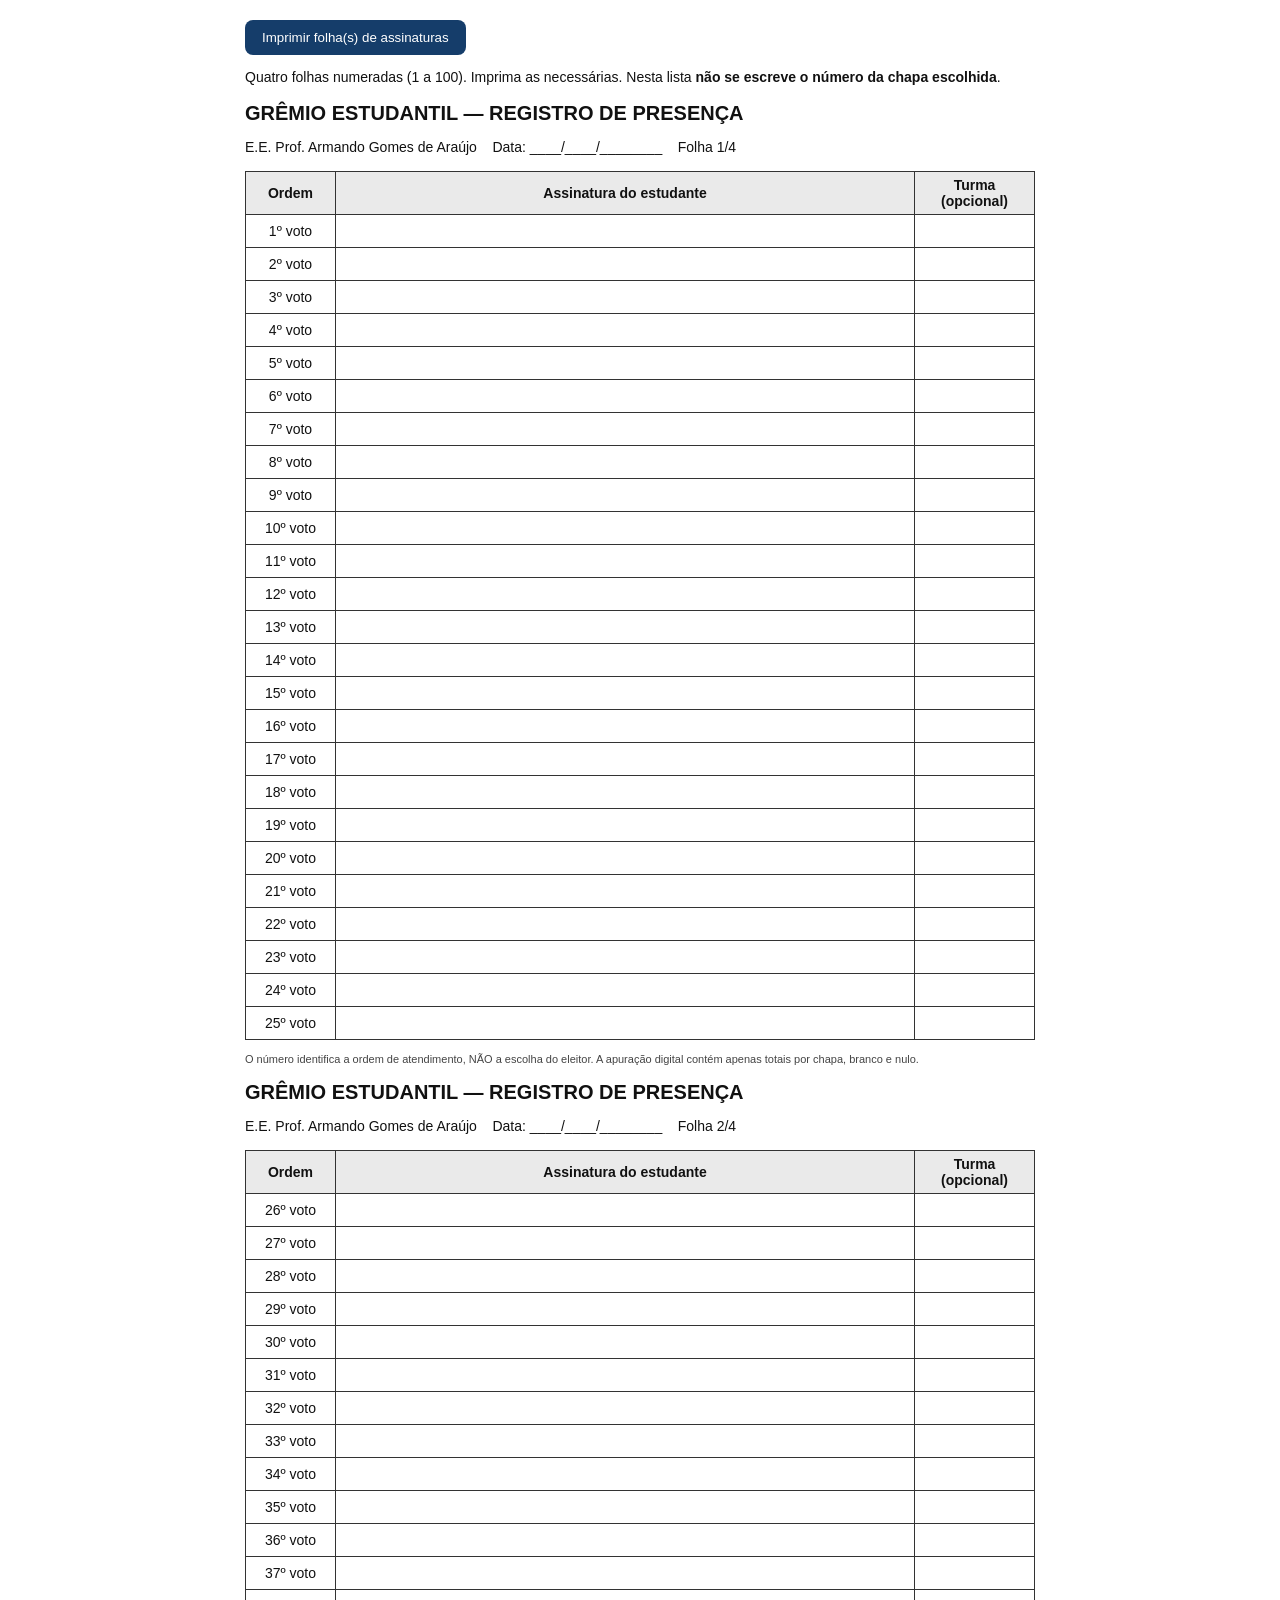
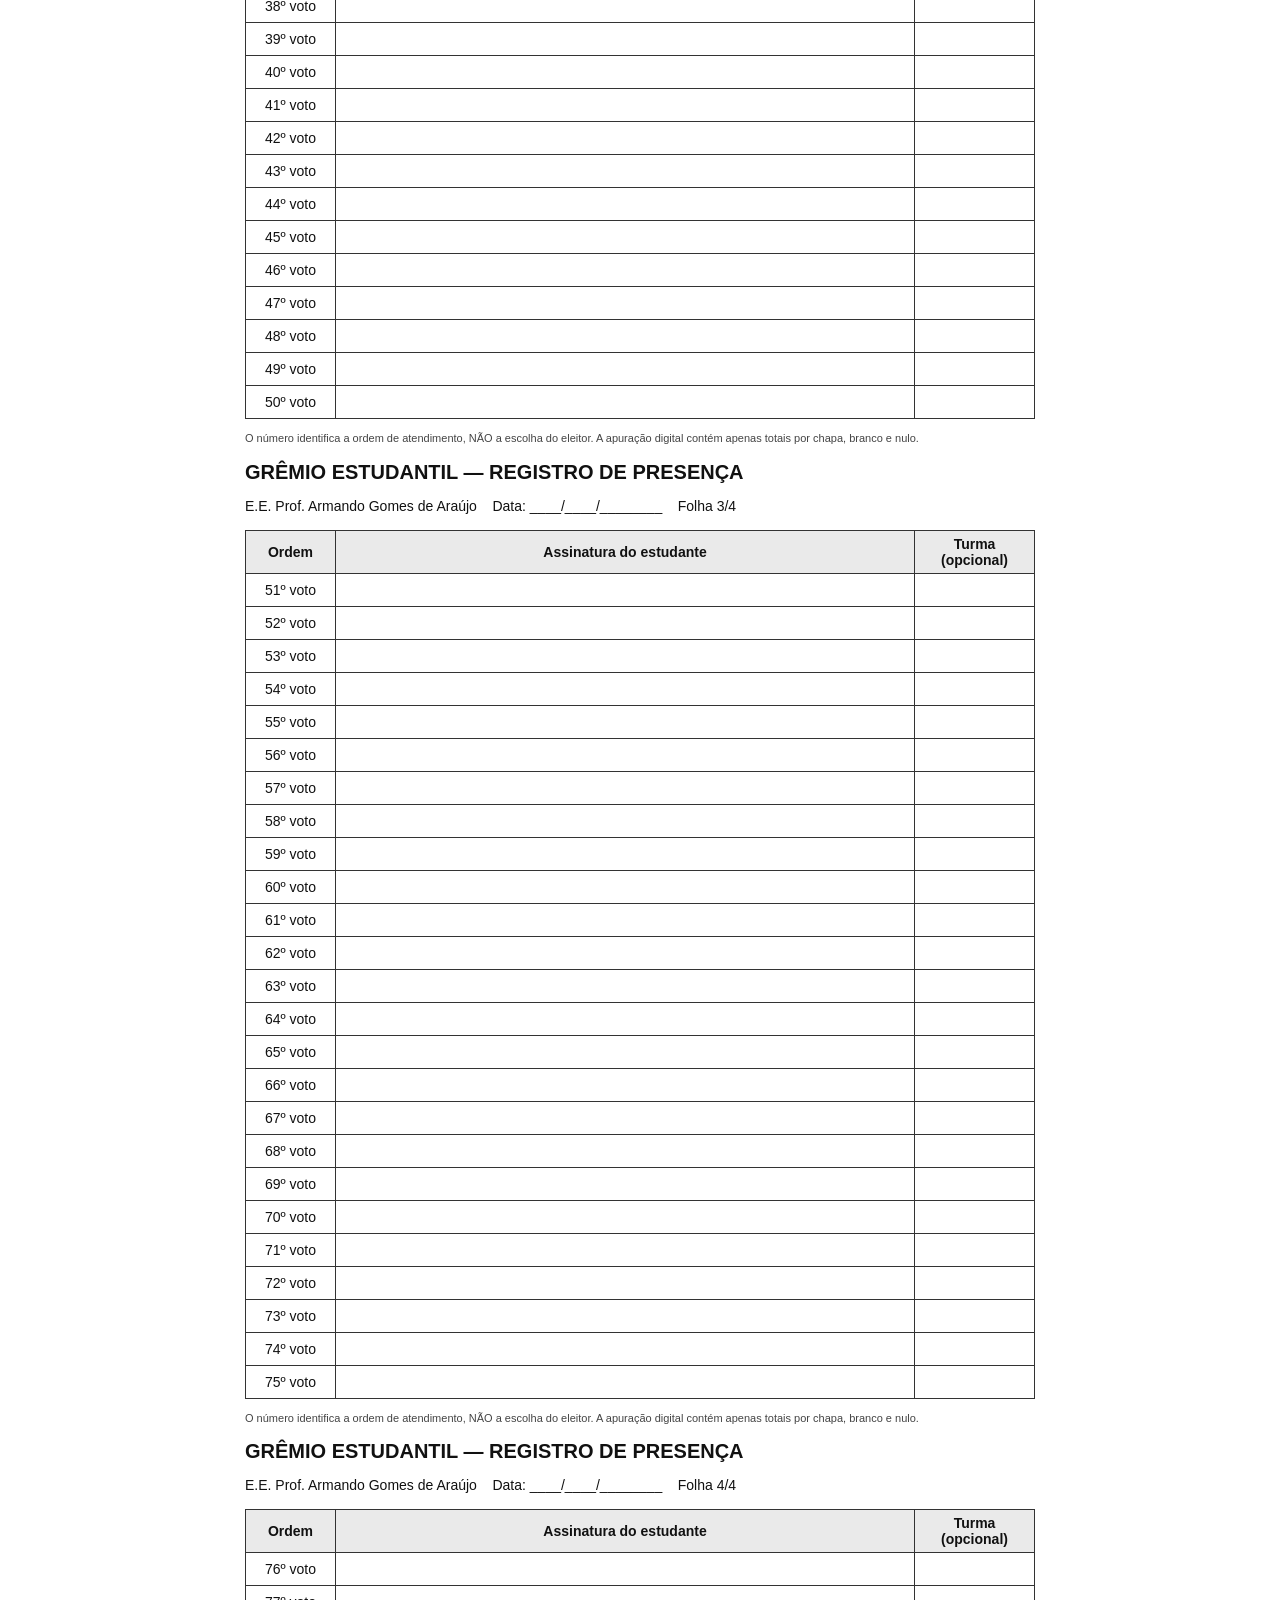
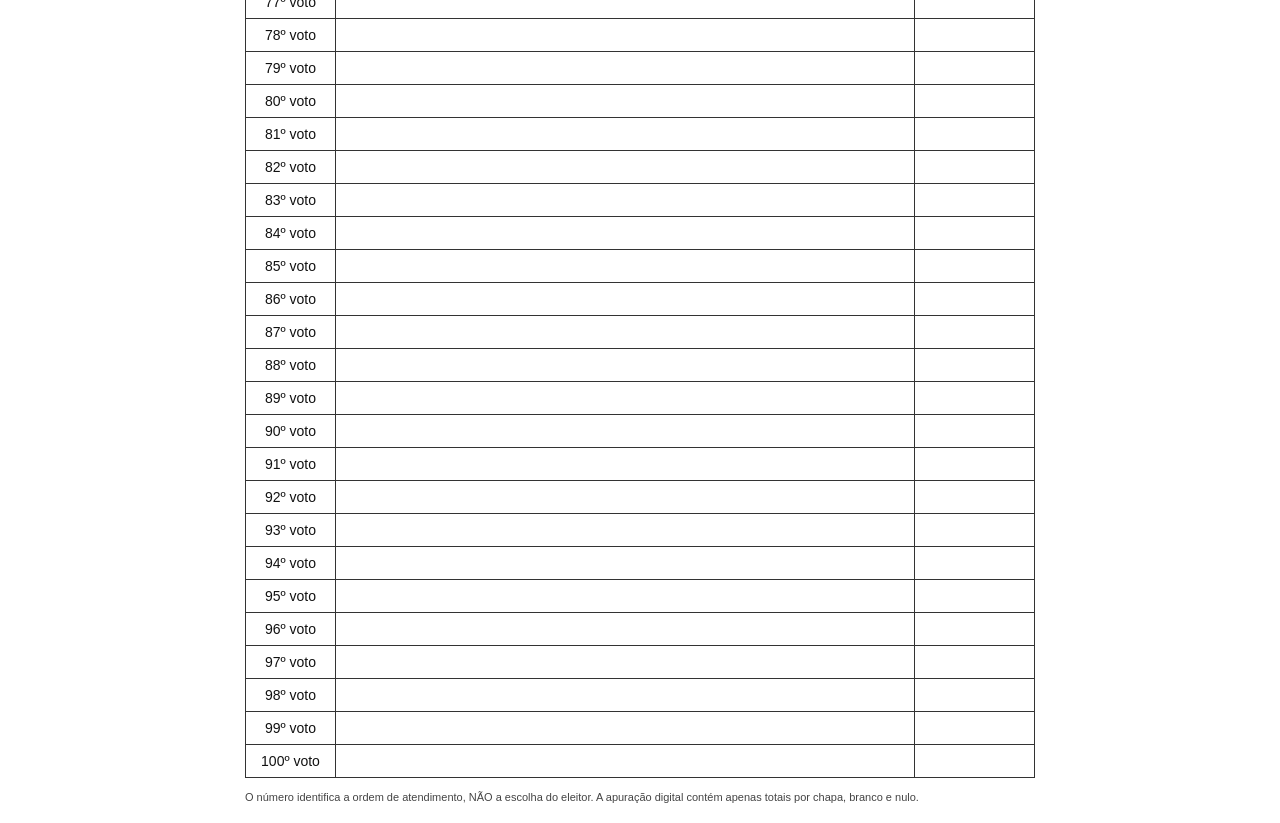
==== lista_assinaturas.html @ 96c1fa10 "Inclui folha imprimivel numerada de assinaturas sem expor escolhas dos alunos" ====
<!doctype html>
<html lang="pt-BR">
<head>
<meta charset="utf-8"><meta name="viewport" content="width=device-width,initial-scale=1">
<title>Lista de assinaturas | Grêmio Estudantil</title>
<style>
 *{box-sizing:border-box}
 body{font:14px Arial,Helvetica,sans-serif;color:#111;max-width:820px;margin:20px auto;padding:0 15px}
 h1{font-size:20px;margin-bottom:5px}
 .linha{margin-bottom:16px}
 table{width:100%;border-collapse:collapse;table-layout:fixed}
 th,td{border:1px solid #333;padding:5px 8px;height:33px}
 th{background:#eaeaea}
 .numero{width:90px;text-align:center}
 .assinatura{width:auto}
 .turma{width:120px}
 .page{page-break-after:always;break-after:page}
 .page:last-child{page-break-after:auto;break-after:auto}
 .botao{padding:10px 17px;background:#153d6a;color:white;border:0;border-radius:8px;cursor:pointer}
 .rodape{margin-top:13px;font-size:11px;color:#444}
 @page{size:A4 portrait;margin:13mm}
 @media print{
  body{max-width:none;margin:0;padding:0;font-size:12px}
  .botao,.explanation{display:none}
  th,td{height:26px;padding:3px 7px}
  h1{font-size:16px}
 }
</style>
</head>
<body>
<button class="botao" onclick="window.print()">Imprimir folha(s) de assinaturas</button>
<p class="explanation">Quatro folhas numeradas (1 a 100). Imprima as necessárias. Nesta lista <strong>não se escreve o número da chapa escolhida</strong>.</p>
<div id="paginas"></div>
<script>
const raiz=document.getElementById('paginas');
for(let pagina=0;pagina<4;pagina++){
 const folha=document.createElement('section');
 folha.className='page';
 folha.innerHTML='<h1>GRÊMIO ESTUDANTIL — REGISTRO DE PRESENÇA</h1><p class="linha">E.E. Prof. Armando Gomes de Araújo &nbsp;&nbsp; Data: ____/____/________ &nbsp;&nbsp; Folha '+(pagina+1)+'/4</p><table><thead><tr><th class="numero">Ordem</th><th class="assinatura">Assinatura do estudante</th><th class="turma">Turma (opcional)</th></tr></thead><tbody></tbody></table><p class="rodape">O número identifica a ordem de atendimento, NÃO a escolha do eleitor. A apuração digital contém apenas totais por chapa, branco e nulo.</p>';
 const tbody=folha.querySelector('tbody');
 for(let n=pagina*25+1;n<=pagina*25+25;n++){
   const row=document.createElement('tr');
   const number=document.createElement('td');
   number.className='numero';
   number.textContent=n+'º voto';
   row.append(number,document.createElement('td'),document.createElement('td'));
   tbody.append(row);
 }
 raiz.append(folha);
}
</script>
</body></html>
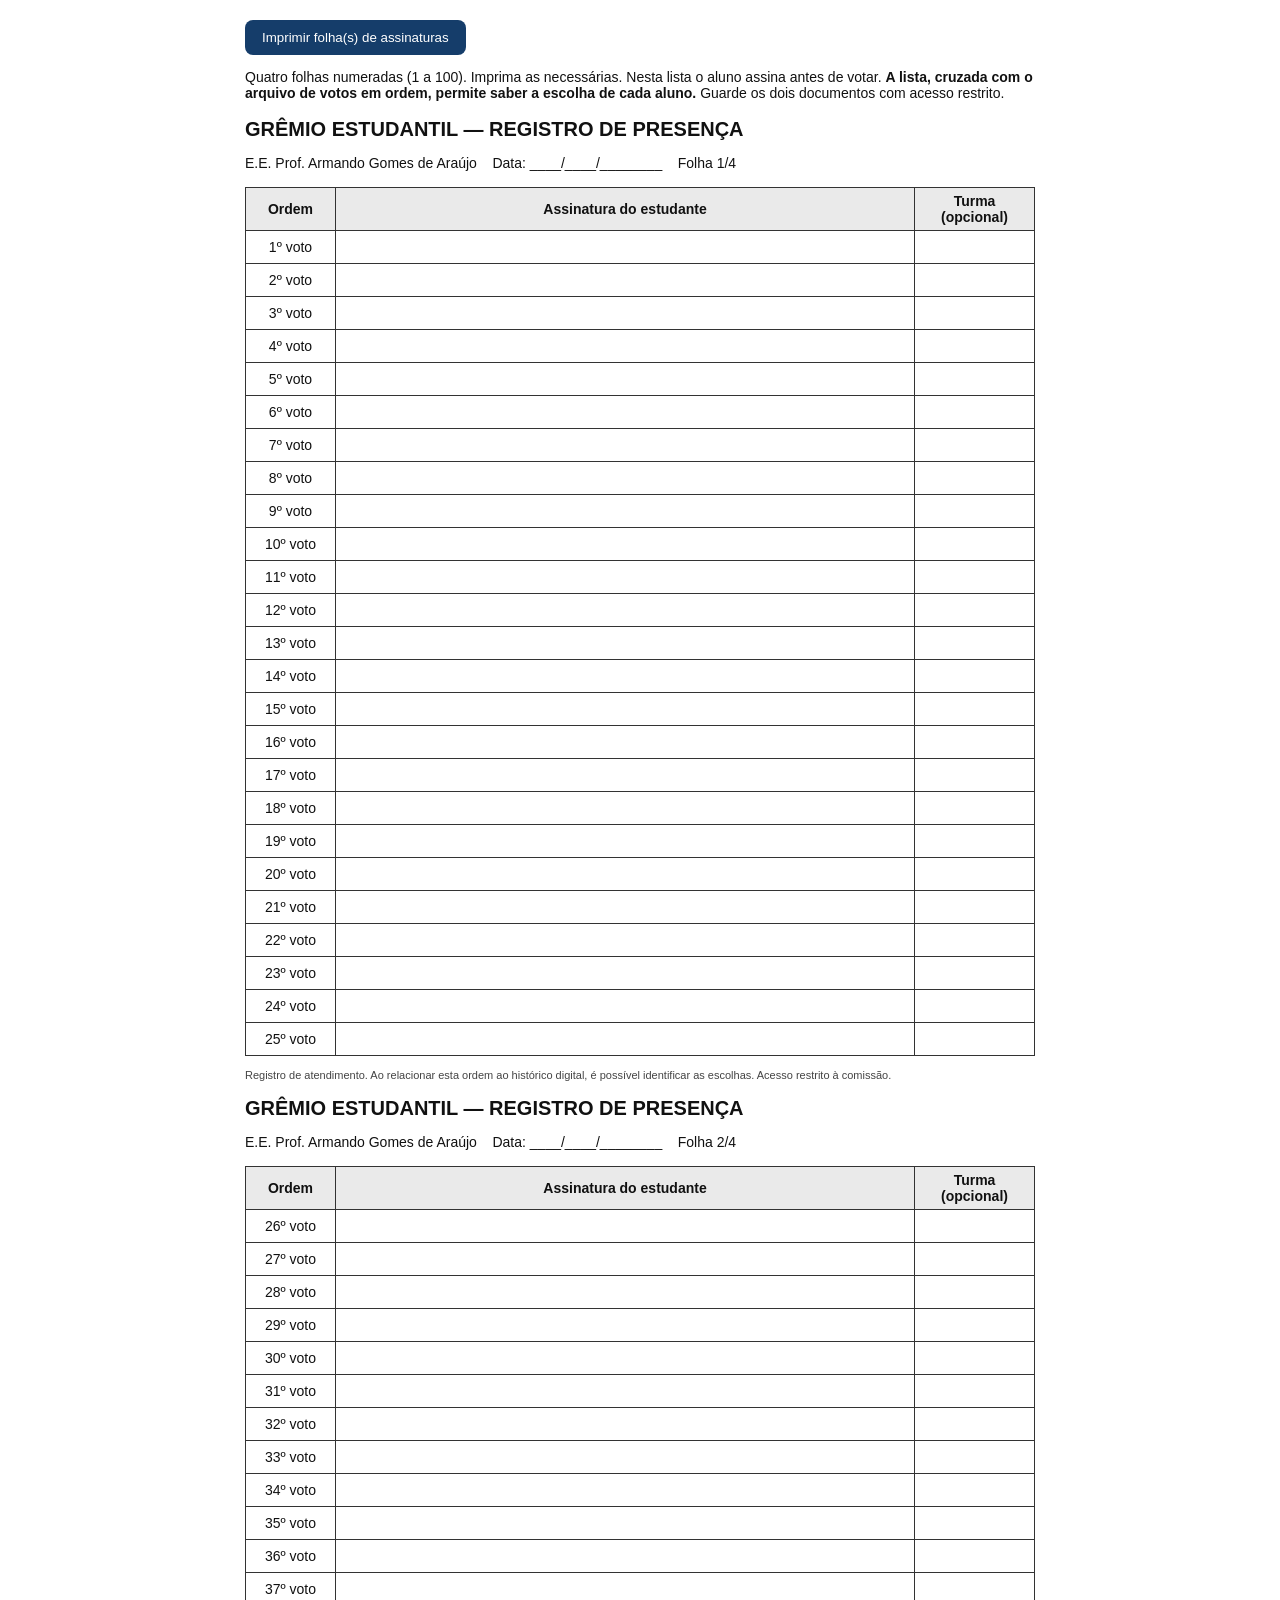
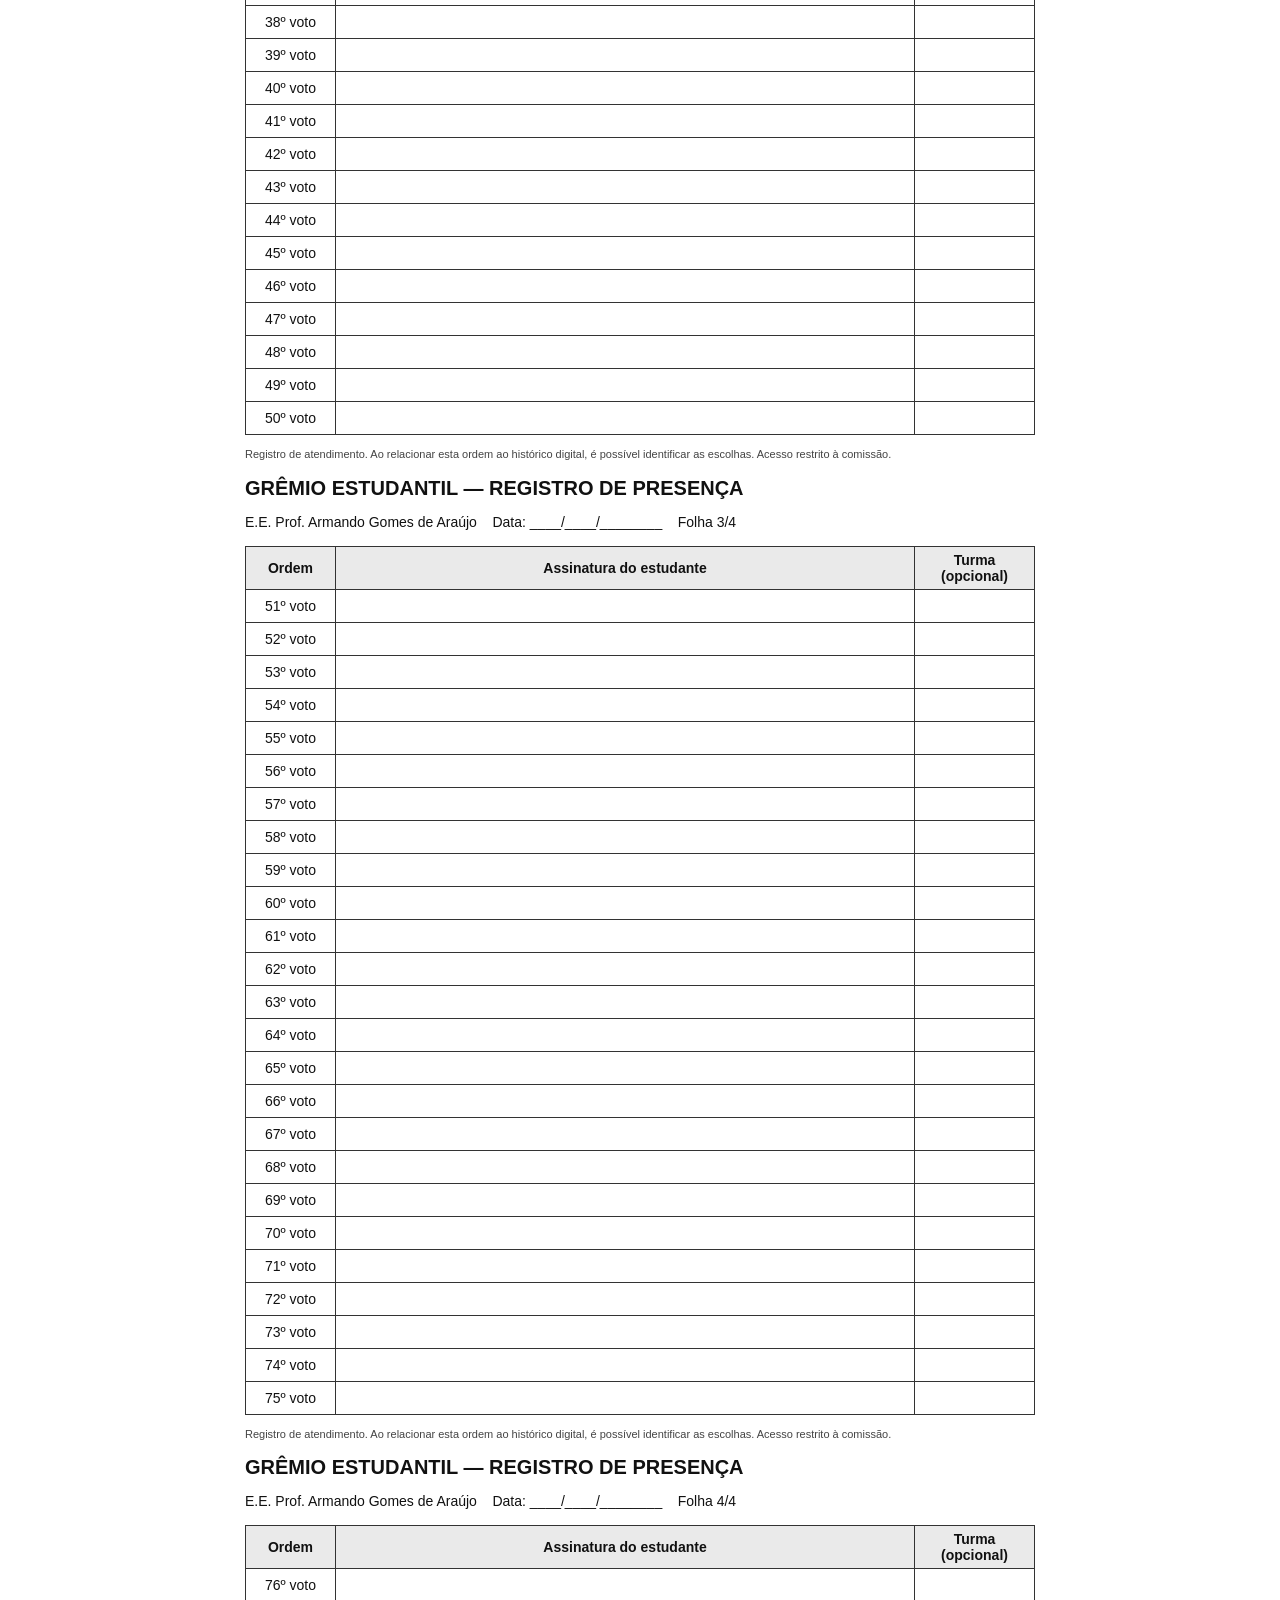
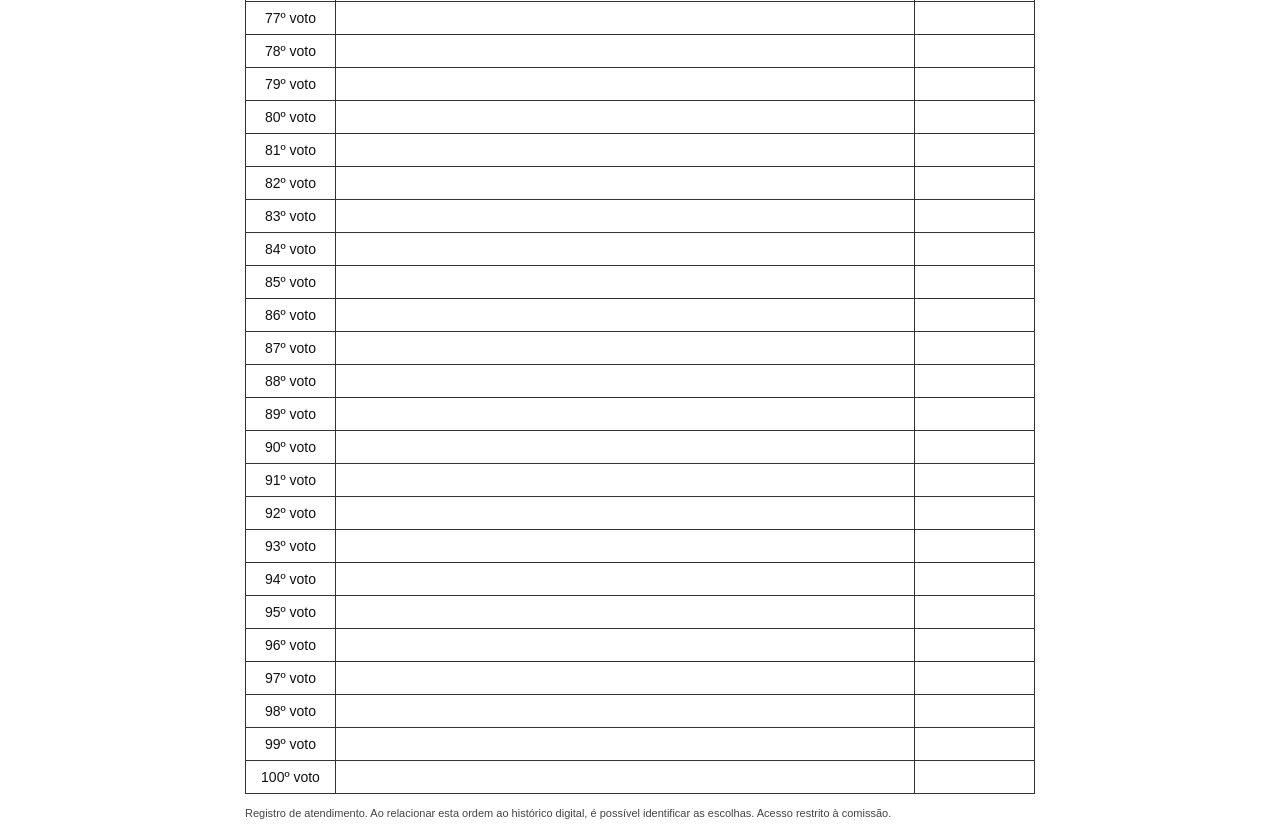
==== commit 6c61c75d: "Atualiza aviso de sigilo da lista numerada para novo historico por escolha" ====
--- a/lista_assinaturas.html
+++ b/lista_assinaturas.html
@@ -29,14 +29,14 @@
 </head>
 <body>
 <button class="botao" onclick="window.print()">Imprimir folha(s) de assinaturas</button>
-<p class="explanation">Quatro folhas numeradas (1 a 100). Imprima as necessárias. Nesta lista <strong>não se escreve o número da chapa escolhida</strong>.</p>
+<p class="explanation">Quatro folhas numeradas (1 a 100). Imprima as necessárias. Nesta lista o aluno assina antes de votar. <strong>A lista, cruzada com o arquivo de votos em ordem, permite saber a escolha de cada aluno.</strong> Guarde os dois documentos com acesso restrito.</p>
 <div id="paginas"></div>
 <script>
 const raiz=document.getElementById('paginas');
 for(let pagina=0;pagina<4;pagina++){
  const folha=document.createElement('section');
  folha.className='page';
- folha.innerHTML='<h1>GRÊMIO ESTUDANTIL — REGISTRO DE PRESENÇA</h1><p class="linha">E.E. Prof. Armando Gomes de Araújo &nbsp;&nbsp; Data: ____/____/________ &nbsp;&nbsp; Folha '+(pagina+1)+'/4</p><table><thead><tr><th class="numero">Ordem</th><th class="assinatura">Assinatura do estudante</th><th class="turma">Turma (opcional)</th></tr></thead><tbody></tbody></table><p class="rodape">O número identifica a ordem de atendimento, NÃO a escolha do eleitor. A apuração digital contém apenas totais por chapa, branco e nulo.</p>';
+ folha.innerHTML='<h1>GRÊMIO ESTUDANTIL — REGISTRO DE PRESENÇA</h1><p class="linha">E.E. Prof. Armando Gomes de Araújo &nbsp;&nbsp; Data: ____/____/________ &nbsp;&nbsp; Folha '+(pagina+1)+'/4</p><table><thead><tr><th class="numero">Ordem</th><th class="assinatura">Assinatura do estudante</th><th class="turma">Turma (opcional)</th></tr></thead><tbody></tbody></table><p class="rodape">Registro de atendimento. Ao relacionar esta ordem ao histórico digital, é possível identificar as escolhas. Acesso restrito à comissão.</p>';
  const tbody=folha.querySelector('tbody');
  for(let n=pagina*25+1;n<=pagina*25+25;n++){
    const row=document.createElement('tr');
